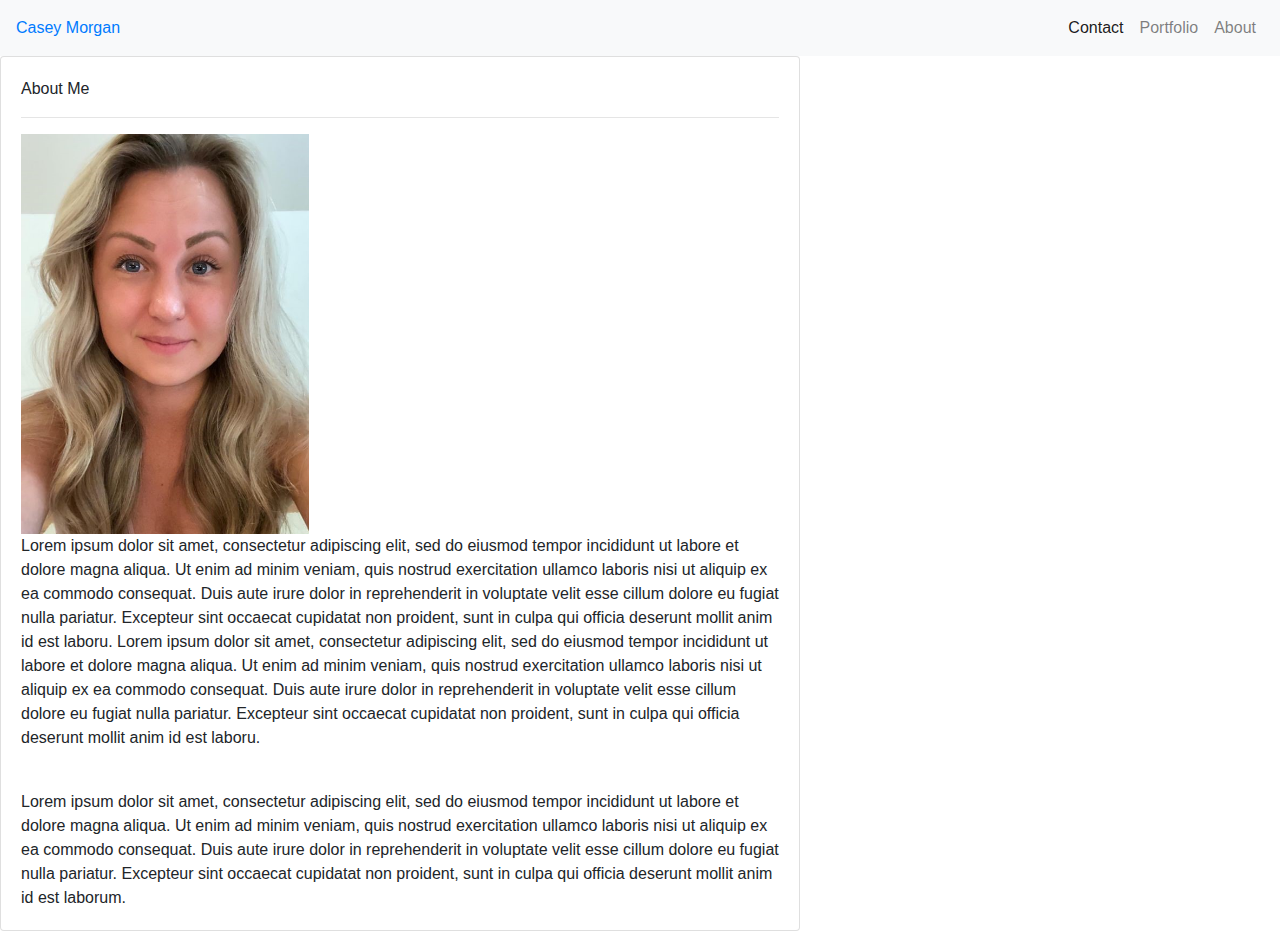
==== index.html @ 5010391e "add all files and folders" ====
<!doctype html>
<html lang="en">
  <head>
    <meta charset="utf-8">
    <meta name="viewport" content="width=device-width, initial-scale=1.0">

    <link rel="stylesheet" href="https://stackpath.bootstrapcdn.com/bootstrap/4.5.2/css/bootstrap.min.css" integrity="sha384-JcKb8q3iqJ61gNV9KGb8thSsNjpSL0n8PARn9HuZOnIxN0hoP+VmmDGMN5t9UJ0Z" crossorigin="anonymous">
    <link rel="stylesheet" href="./assets/index-style.css">

    <title>About Me Page</title>
  </head>
  <body>
    <nav class="navbar navbar-expand-lg navbar-light bg-light">
      <a class="navbar-light" href="#">Casey Morgan</a>
      <button class="navbar-toggler" type="button" data-toggle="collapse" data-target="#navbarNavAltMarkup" aria-controls="navbarNavAltMarkup" aria-expanded="false" aria-label="Toggle navigation">
        <span class="navbar-toggler-icon"></span>
      </button>
      <div class="collapse navbar-collapse justify-content-end">
        <ul class="navbar-nav">
          <a class="nav-item nav-link active" href="#./Responsive_Portfolio/contact.html">Contact <span class="sr-only">(current)</span></a>
          <a class="nav-item nav-link" href="#./Responsive_Portfolio/portfolio.html">Portfolio</a>
          <a class="nav-item nav-link" href="#./Responsive_Portfolio/intex.html">About</a>
        </ul>
      </div>
    </nav>

    <div class="card" style="width: 50rem;">
      <div class="card-body">
        <div class="card-title">About Me</div>
        <hr>
        <img id="profile-picture" src="profilePicture.jpg" alt="Profile Picture" style="width:auto; height:400px">
          <p class="card-text">Lorem ipsum dolor sit amet, consectetur adipiscing elit, sed do eiusmod tempor incididunt ut labore et dolore magna aliqua. Ut enim ad minim veniam, quis nostrud exercitation ullamco laboris nisi ut aliquip ex ea commodo consequat. Duis aute irure dolor in reprehenderit in voluptate velit esse cillum dolore eu fugiat nulla pariatur. Excepteur sint occaecat cupidatat non proident, sunt in culpa qui officia deserunt mollit anim id est laboru. Lorem ipsum dolor sit amet, consectetur adipiscing elit, sed do eiusmod tempor incididunt ut labore et dolore magna aliqua. Ut enim ad minim veniam, quis nostrud exercitation ullamco laboris nisi ut aliquip ex ea commodo consequat. Duis aute irure dolor in reprehenderit in voluptate velit esse cillum dolore eu fugiat nulla pariatur. Excepteur sint occaecat cupidatat non proident, sunt in culpa qui officia deserunt mollit anim id est laboru.</p>
            <br>
            <p class="card-text">Lorem ipsum dolor sit amet, consectetur adipiscing elit, sed do eiusmod tempor incididunt ut labore et dolore magna aliqua. Ut enim ad minim veniam, quis nostrud exercitation ullamco laboris nisi ut aliquip ex ea commodo consequat. Duis aute irure dolor in reprehenderit in voluptate velit esse cillum dolore eu fugiat nulla pariatur. Excepteur sint occaecat cupidatat non proident, sunt in culpa qui officia deserunt mollit anim id est laborum.</p>


      </div>
    </div>

    <script src="https://code.jquery.com/jquery-3.5.1.slim.min.js" integrity="sha384-DfXdz2htPH0lsSSs5nCTpuj/zy4C+OGpamoFVy38MVBnE+IbbVYUew+OrCXaRkfj" crossorigin="anonymous"></script>
    <script src="https://cdn.jsdelivr.net/npm/popper.js@1.16.1/dist/umd/popper.min.js" integrity="sha384-9/reFTGAW83EW2RDu2S0VKaIzap3H66lZH81PoYlFhbGU+6BZp6G7niu735Sk7lN" crossorigin="anonymous"></script>
    <script src="https://stackpath.bootstrapcdn.com/bootstrap/4.5.2/js/bootstrap.min.js" integrity="sha384-B4gt1jrGC7Jh4AgTPSdUtOBvfO8shuf57BaghqFfPlYxofvL8/KUEfYiJOMMV+rV" crossorigin="anonymous"></script>
  </body>

</html>
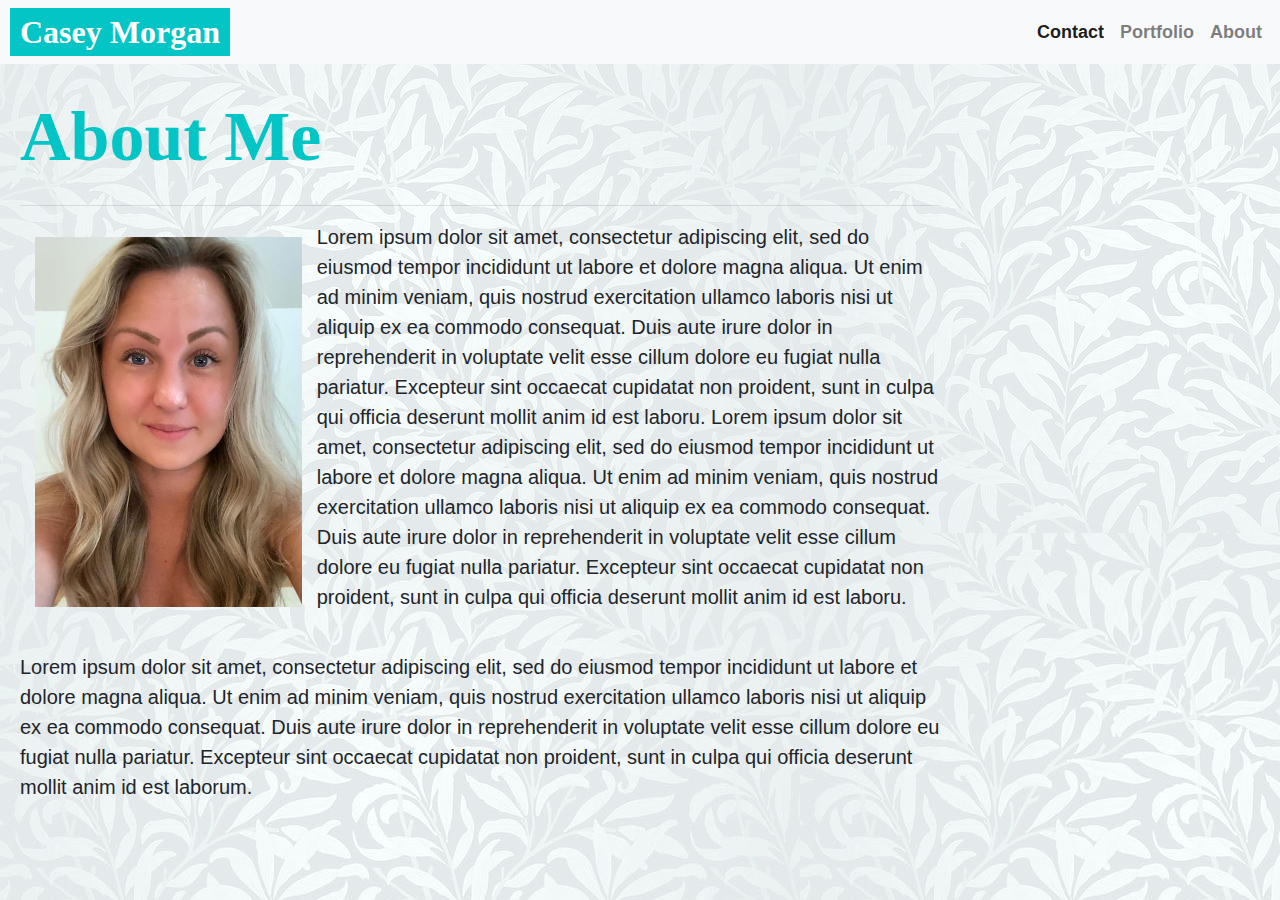
==== commit 3b04de78: "update files" ====
--- a/index.html
+++ b/index.html
@@ -5,7 +5,7 @@
     <meta name="viewport" content="width=device-width, initial-scale=1.0">
 
     <link rel="stylesheet" href="https://stackpath.bootstrapcdn.com/bootstrap/4.5.2/css/bootstrap.min.css" integrity="sha384-JcKb8q3iqJ61gNV9KGb8thSsNjpSL0n8PARn9HuZOnIxN0hoP+VmmDGMN5t9UJ0Z" crossorigin="anonymous">
-    <link rel="stylesheet" href="./assets/index-style.css">
+    <link rel="stylesheet" href="./Assets/index-style.css">
 
     <title>About Me Page</title>
   </head>
@@ -17,23 +17,25 @@
       </button>
       <div class="collapse navbar-collapse justify-content-end">
         <ul class="navbar-nav">
-          <a class="nav-item nav-link active" href="#./Responsive_Portfolio/contact.html">Contact <span class="sr-only">(current)</span></a>
-          <a class="nav-item nav-link" href="#./Responsive_Portfolio/portfolio.html">Portfolio</a>
-          <a class="nav-item nav-link" href="#./Responsive_Portfolio/intex.html">About</a>
+          <a class="nav-item nav-link active" href="contact.html">Contact <span class="sr-only">(current)</span></a>
+          <a class="nav-item nav-link" href="portfolio.html">Portfolio</a>
+          <a class="nav-item nav-link" href="index.html">About</a>
         </ul>
       </div>
     </nav>
-
-    <div class="card" style="width: 50rem;">
-      <div class="card-body">
-        <div class="card-title">About Me</div>
-        <hr>
-        <img id="profile-picture" src="profilePicture.jpg" alt="Profile Picture" style="width:auto; height:400px">
-          <p class="card-text">Lorem ipsum dolor sit amet, consectetur adipiscing elit, sed do eiusmod tempor incididunt ut labore et dolore magna aliqua. Ut enim ad minim veniam, quis nostrud exercitation ullamco laboris nisi ut aliquip ex ea commodo consequat. Duis aute irure dolor in reprehenderit in voluptate velit esse cillum dolore eu fugiat nulla pariatur. Excepteur sint occaecat cupidatat non proident, sunt in culpa qui officia deserunt mollit anim id est laboru. Lorem ipsum dolor sit amet, consectetur adipiscing elit, sed do eiusmod tempor incididunt ut labore et dolore magna aliqua. Ut enim ad minim veniam, quis nostrud exercitation ullamco laboris nisi ut aliquip ex ea commodo consequat. Duis aute irure dolor in reprehenderit in voluptate velit esse cillum dolore eu fugiat nulla pariatur. Excepteur sint occaecat cupidatat non proident, sunt in culpa qui officia deserunt mollit anim id est laboru.</p>
-            <br>
-            <p class="card-text">Lorem ipsum dolor sit amet, consectetur adipiscing elit, sed do eiusmod tempor incididunt ut labore et dolore magna aliqua. Ut enim ad minim veniam, quis nostrud exercitation ullamco laboris nisi ut aliquip ex ea commodo consequat. Duis aute irure dolor in reprehenderit in voluptate velit esse cillum dolore eu fugiat nulla pariatur. Excepteur sint occaecat cupidatat non proident, sunt in culpa qui officia deserunt mollit anim id est laborum.</p>
-
-
+     
+    <div class="container"></div>
+      <div class="row-cols-1">
+        <div class="card-col-sm|md|lg-8" 
+          <div class= "card" style="width: 60rem">
+              <div class="card-body">
+                <div class="card-title">About Me</div>
+                <hr>
+                <img id="profile-picture" src="profilePicture.jpg" alt="Profile Picture" style="width:auto; height:400px">
+                  <p class="card-text">Lorem ipsum dolor sit amet, consectetur adipiscing elit, sed do eiusmod tempor incididunt ut labore et dolore magna aliqua. Ut enim ad minim veniam, quis nostrud exercitation ullamco laboris nisi ut aliquip ex ea commodo consequat. Duis aute irure dolor in reprehenderit in voluptate velit esse cillum dolore eu fugiat nulla pariatur. Excepteur sint occaecat cupidatat non proident, sunt in culpa qui officia deserunt mollit anim id est laboru. Lorem ipsum dolor sit amet, consectetur adipiscing elit, sed do eiusmod tempor incididunt ut labore et dolore magna aliqua. Ut enim ad minim veniam, quis nostrud exercitation ullamco laboris nisi ut aliquip ex ea commodo consequat. Duis aute irure dolor in reprehenderit in voluptate velit esse cillum dolore eu fugiat nulla pariatur. Excepteur sint occaecat cupidatat non proident, sunt in culpa qui officia deserunt mollit anim id est laboru.</p>
+                    <br>
+                    <p class="card-text">Lorem ipsum dolor sit amet, consectetur adipiscing elit, sed do eiusmod tempor incididunt ut labore et dolore magna aliqua. Ut enim ad minim veniam, quis nostrud exercitation ullamco laboris nisi ut aliquip ex ea commodo consequat. Duis aute irure dolor in reprehenderit in voluptate velit esse cillum dolore eu fugiat nulla pariatur. Excepteur sint occaecat cupidatat non proident, sunt in culpa qui officia deserunt mollit anim id est laborum.</p>
+          </div>
       </div>
     </div>
 
--- a/Assets/index-style.css
+++ b/Assets/index-style.css
@@ -0,0 +1,46 @@
+.navbar-light{ 
+    background-color: rgb(4, 197, 197);
+    font-family: 'Times New Roman', Times, serif;
+    font-weight: bold;
+    color: white;
+    font-size: xx-large;  
+    padding-left: 10px;
+    padding-right: 10px;
+    
+}
+
+.navbar-nav{
+    font-family: Arial, Helvetica, sans-serif;
+    font-size: large;
+}
+
+body{
+    background-image: url("./Images/grayLeaf.jpg");
+}
+
+.card-title{
+    color: rgb(4, 197, 197);
+    font-family: 'Times New Roman', Times, serif;
+    font-weight:bold;
+    font-size:70px;    
+}
+
+.card{
+    margin-left: 40px;
+    margin-top: 60px;
+    background-color: darkgray;
+} 
+.card-text {
+    font-size: 20px;
+}
+
+#profile-picture{
+    float: left;
+    padding: 15px;
+    
+}
+/* I understand the below @media css isn't finished, still confused on this... */
+@media (min-width: 400px){}
+@media (min-width: 768px){}
+@media (min-width: 992px){}
+
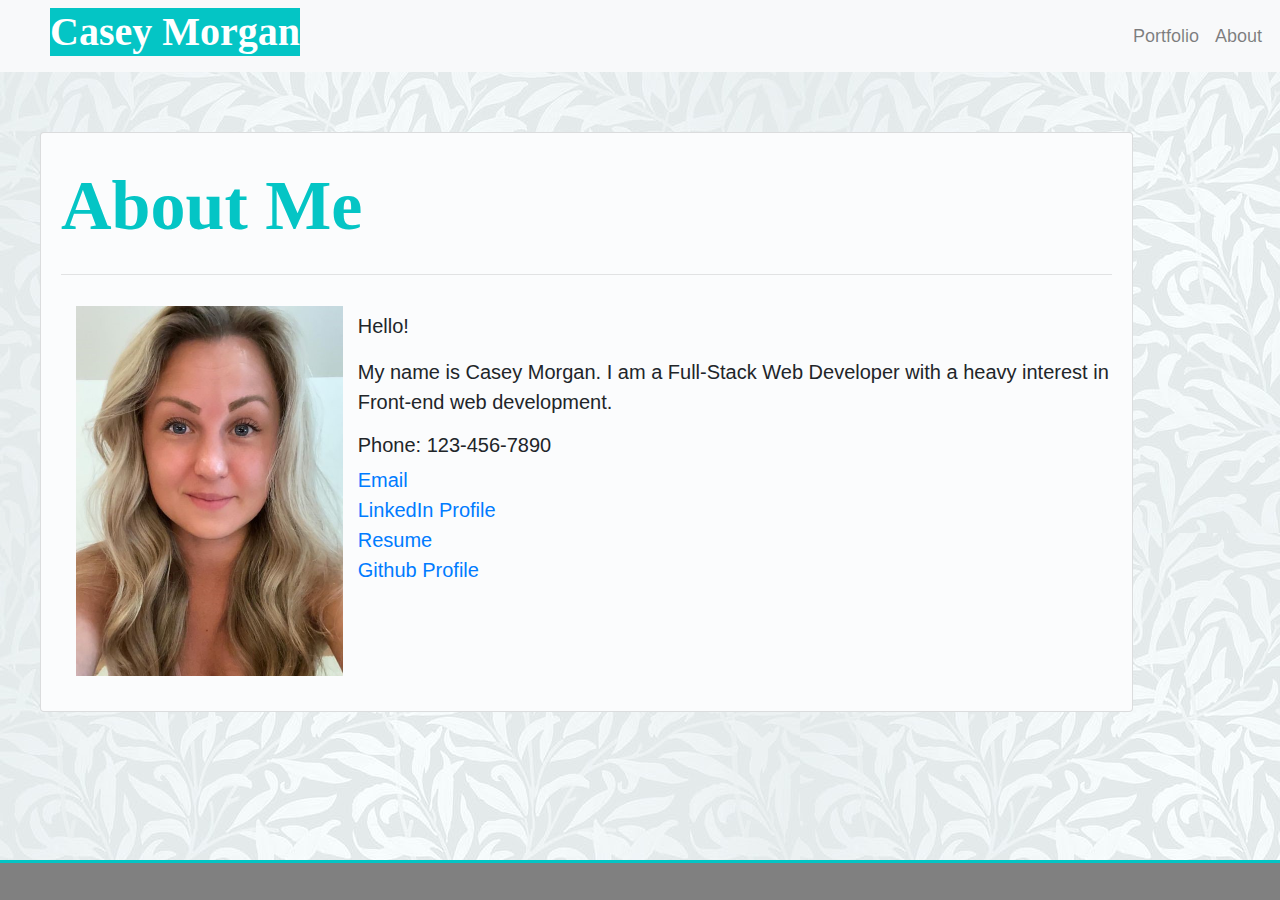
==== commit 79f4b4ed: "update" ====
--- a/index.html
+++ b/index.html
@@ -3,45 +3,67 @@
   <head>
     <meta charset="utf-8">
     <meta name="viewport" content="width=device-width, initial-scale=1.0">
-
     <link rel="stylesheet" href="https://stackpath.bootstrapcdn.com/bootstrap/4.5.2/css/bootstrap.min.css" integrity="sha384-JcKb8q3iqJ61gNV9KGb8thSsNjpSL0n8PARn9HuZOnIxN0hoP+VmmDGMN5t9UJ0Z" crossorigin="anonymous">
     <link rel="stylesheet" href="./Assets/index-style.css">
-
     <title>About Me Page</title>
   </head>
-  <body>
+
+  <header>
     <nav class="navbar navbar-expand-lg navbar-light bg-light">
-      <a class="navbar-light" href="#">Casey Morgan</a>
+      <div class="navbar-light">
+        <h1>Casey Morgan</h1>
+      </div>
       <button class="navbar-toggler" type="button" data-toggle="collapse" data-target="#navbarNavAltMarkup" aria-controls="navbarNavAltMarkup" aria-expanded="false" aria-label="Toggle navigation">
         <span class="navbar-toggler-icon"></span>
       </button>
       <div class="collapse navbar-collapse justify-content-end">
         <ul class="navbar-nav">
-          <a class="nav-item nav-link active" href="contact.html">Contact <span class="sr-only">(current)</span></a>
           <a class="nav-item nav-link" href="portfolio.html">Portfolio</a>
           <a class="nav-item nav-link" href="index.html">About</a>
         </ul>
       </div>
     </nav>
-     
-    <div class="container"></div>
-      <div class="row-cols-1">
-        <div class="card-col-sm|md|lg-8" 
+  </header>
+
+  <body>
+    <div class="container">
+      <div class="row">
+        <div class="card-col-sm">
           <div class= "card" style="width: 60rem">
               <div class="card-body">
                 <div class="card-title">About Me</div>
                 <hr>
-                <img id="profile-picture" src="profilePicture.jpg" alt="Profile Picture" style="width:auto; height:400px">
-                  <p class="card-text">Lorem ipsum dolor sit amet, consectetur adipiscing elit, sed do eiusmod tempor incididunt ut labore et dolore magna aliqua. Ut enim ad minim veniam, quis nostrud exercitation ullamco laboris nisi ut aliquip ex ea commodo consequat. Duis aute irure dolor in reprehenderit in voluptate velit esse cillum dolore eu fugiat nulla pariatur. Excepteur sint occaecat cupidatat non proident, sunt in culpa qui officia deserunt mollit anim id est laboru. Lorem ipsum dolor sit amet, consectetur adipiscing elit, sed do eiusmod tempor incididunt ut labore et dolore magna aliqua. Ut enim ad minim veniam, quis nostrud exercitation ullamco laboris nisi ut aliquip ex ea commodo consequat. Duis aute irure dolor in reprehenderit in voluptate velit esse cillum dolore eu fugiat nulla pariatur. Excepteur sint occaecat cupidatat non proident, sunt in culpa qui officia deserunt mollit anim id est laboru.</p>
-                    <br>
-                    <p class="card-text">Lorem ipsum dolor sit amet, consectetur adipiscing elit, sed do eiusmod tempor incididunt ut labore et dolore magna aliqua. Ut enim ad minim veniam, quis nostrud exercitation ullamco laboris nisi ut aliquip ex ea commodo consequat. Duis aute irure dolor in reprehenderit in voluptate velit esse cillum dolore eu fugiat nulla pariatur. Excepteur sint occaecat cupidatat non proident, sunt in culpa qui officia deserunt mollit anim id est laborum.</p>
-          </div>
+                <img id="profile-picture" src="./Assets/Images/profilePicture.jpg" alt="Profile Picture" style="width:auto; height:400px"></img>
+                  <div class="card-text">
+                    <p>Hello!</p> 
+                    <p>My name is Casey Morgan. I am a Full-Stack Web Developer with a heavy interest in Front-end web development.</p>
+                    <li>
+                      <h5> Phone: 123-456-7890</h5>
+                    </li>
+                    <li>
+                      <a href= "mailto:caseyjeanmorgan@gmail.com" target="_blank">Email</a>
+                    </li>
+                    <li>
+                      <a href= "https://www.linkedin.com/in/casey-morgan-78878249?lipi=urn%3Ali%3Apage%3Ad_flagship3_profile_view_base_contact_details%3BIo8BE6OlS7WVtWjoLJDs%2BQ%3D%3D" target="_blank">LinkedIn Profile</a>
+                    </li>
+                    <li>
+                      <a href= "./Assets/Resume.pdf" target="_blank">Resume</a>
+                    </li>
+                    <li>
+                      <a href= "https://github.com/cc22389" target="_blank">Github Profile</a>
+                    </li>
+                  </div>
+              </div>
+            </div>
+        </div>
       </div>
     </div>
+    <footer></footer>
 
     <script src="https://code.jquery.com/jquery-3.5.1.slim.min.js" integrity="sha384-DfXdz2htPH0lsSSs5nCTpuj/zy4C+OGpamoFVy38MVBnE+IbbVYUew+OrCXaRkfj" crossorigin="anonymous"></script>
     <script src="https://cdn.jsdelivr.net/npm/popper.js@1.16.1/dist/umd/popper.min.js" integrity="sha384-9/reFTGAW83EW2RDu2S0VKaIzap3H66lZH81PoYlFhbGU+6BZp6G7niu735Sk7lN" crossorigin="anonymous"></script>
     <script src="https://stackpath.bootstrapcdn.com/bootstrap/4.5.2/js/bootstrap.min.js" integrity="sha384-B4gt1jrGC7Jh4AgTPSdUtOBvfO8shuf57BaghqFfPlYxofvL8/KUEfYiJOMMV+rV" crossorigin="anonymous"></script>
+ 
   </body>
 
 </html>
--- a/Assets/index-style.css
+++ b/Assets/index-style.css
@@ -1,12 +1,19 @@
+html{
+    position: relative;
+    min-height: 100%;
+}
 .navbar-light{ 
+    padding-left: 10px;
+    padding-right: 10px;
+}
+
+h1{
     background-color: rgb(4, 197, 197);
     font-family: 'Times New Roman', Times, serif;
     font-weight: bold;
     color: white;
-    font-size: xx-large;  
-    padding-left: 10px;
-    padding-right: 10px;
-    
+    font-size: 40px;
+    margin-left: 30px;
 }
 
 .navbar-nav{
@@ -16,6 +23,11 @@
 
 body{
     background-image: url("./Images/grayLeaf.jpg");
+    margin-bottom: 60px;
+}
+
+.container {
+    float: left;
 }
 
 .card-title{
@@ -28,19 +40,80 @@
 .card{
     margin-left: 40px;
     margin-top: 60px;
-    background-color: darkgray;
+    background-color: rgb(251, 252, 253);
 } 
 .card-text {
     font-size: 20px;
+    padding-top: 20px;
 }
 
 #profile-picture{
     float: left;
     padding: 15px;
+    width: 100%
     
 }
-/* I understand the below @media css isn't finished, still confused on this... */
-@media (min-width: 400px){}
-@media (min-width: 768px){}
-@media (min-width: 992px){}
 
+li {
+    list-style-type: none;
+}
+
+@media only screen and (min-width: 300px){
+    body {
+        float: left;
+        height: auto;
+        width: 100% !important;
+    }
+    .card {
+        height: auto;
+        Width: 100% !important;
+    }
+    .card-text{
+        height: auto;
+        width: 100% !important;
+    }
+    li {
+        height: 100%;
+        width: auto;
+    }
+    .container {
+        height: auto;
+        width: 100% !important;
+    }
+    #profile-picture {
+        height: 100% ;
+        width: auto;
+    }
+}
+@media only screen and (min-width: 768px){
+    body {
+        float: left;
+        height: auto;
+        width: 100% !important;
+    }
+    .card {
+        height: auto;
+        Width: 100% !important;
+    }
+}
+@media only screen and (min-width: 992px){
+    body {
+        float: left;
+        height: auto;
+        width: 100% !important;
+    }
+    .card {
+        height: auto;
+        Width: 100% !important;
+    }
+}
+
+footer {
+    height: 40px;
+    background-color: gray;
+    border-top: solid;
+    border-top-color: rgb(4, 197, 197);
+    position: absolute;
+    bottom: 0;
+    width: 100%;
+}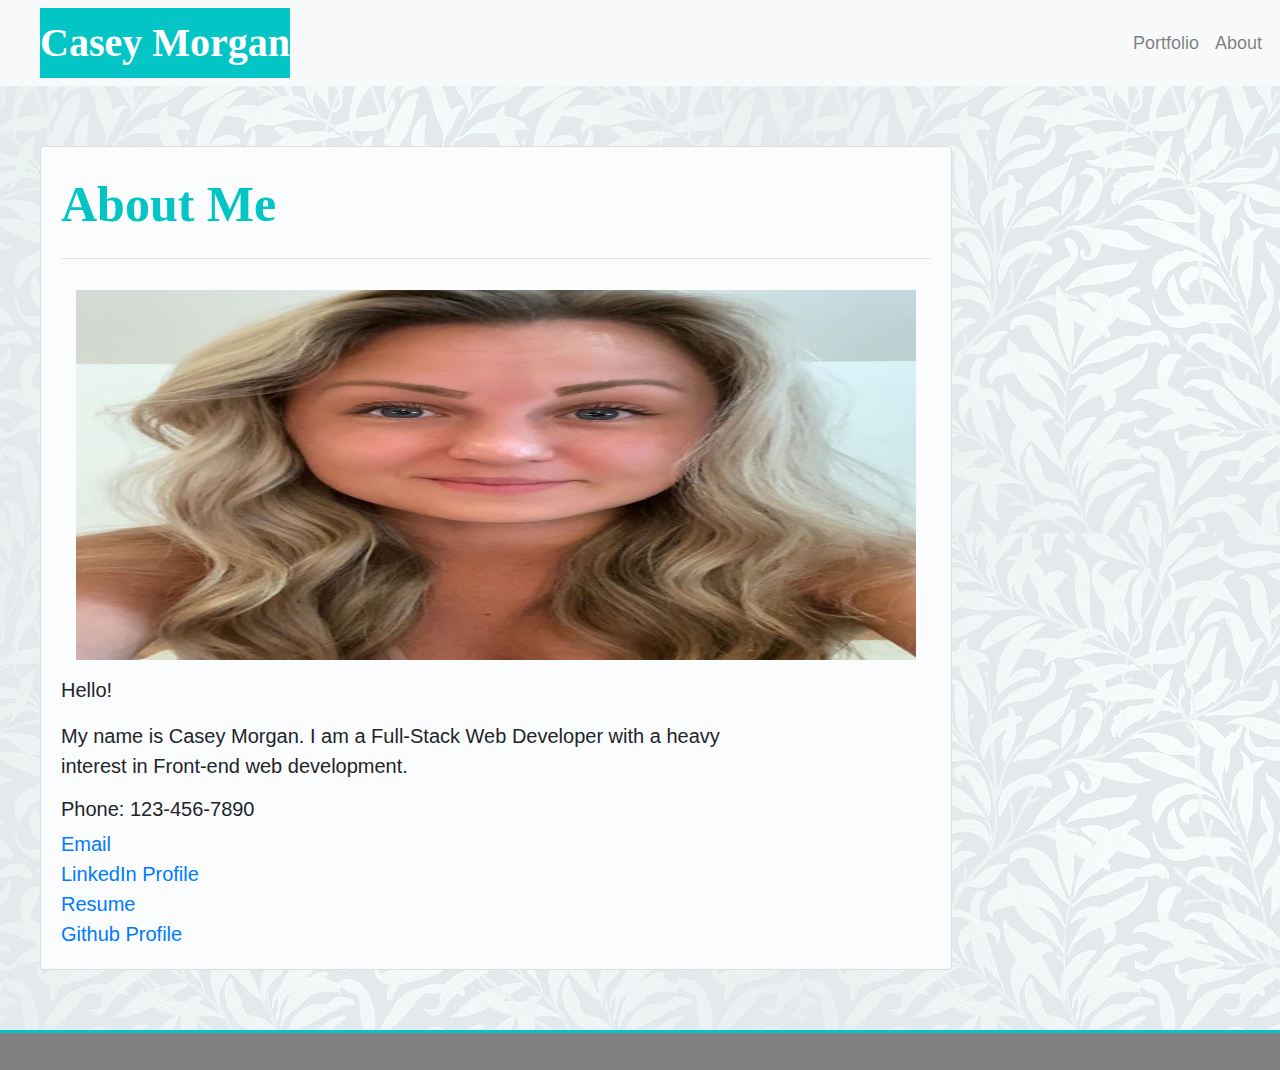
==== commit 04b29998: "update" ====
--- a/index.html
+++ b/index.html
@@ -2,34 +2,39 @@
 <html lang="en">
   <head>
     <meta charset="utf-8">
-    <meta name="viewport" content="width=device-width, initial-scale=1.0">
+    <meta name="viewport" content="width=device-width, initial-scale=1">
     <link rel="stylesheet" href="https://stackpath.bootstrapcdn.com/bootstrap/4.5.2/css/bootstrap.min.css" integrity="sha384-JcKb8q3iqJ61gNV9KGb8thSsNjpSL0n8PARn9HuZOnIxN0hoP+VmmDGMN5t9UJ0Z" crossorigin="anonymous">
+    <script src="https://code.jquery.com/jquery-3.5.1.slim.min.js" integrity="sha384-DfXdz2htPH0lsSSs5nCTpuj/zy4C+OGpamoFVy38MVBnE+IbbVYUew+OrCXaRkfj" crossorigin="anonymous"></script>
+<script src="https://cdn.jsdelivr.net/npm/popper.js@1.16.1/dist/umd/popper.min.js" integrity="sha384-9/reFTGAW83EW2RDu2S0VKaIzap3H66lZH81PoYlFhbGU+6BZp6G7niu735Sk7lN" crossorigin="anonymous"></script>
+<script src="https://stackpath.bootstrapcdn.com/bootstrap/4.5.2/js/bootstrap.min.js" integrity="sha384-B4gt1jrGC7Jh4AgTPSdUtOBvfO8shuf57BaghqFfPlYxofvL8/KUEfYiJOMMV+rV" crossorigin="anonymous"></script>
     <link rel="stylesheet" href="./Assets/index-style.css">
-    <title>About Me Page</title>
+    <title>About Me</title>
   </head>
 
   <header>
     <nav class="navbar navbar-expand-lg navbar-light bg-light">
-      <div class="navbar-light">
-        <h1>Casey Morgan</h1>
-      </div>
-      <button class="navbar-toggler" type="button" data-toggle="collapse" data-target="#navbarNavAltMarkup" aria-controls="navbarNavAltMarkup" aria-expanded="false" aria-label="Toggle navigation">
+      <a class="navbar-brand">Casey Morgan</a>
+      <button class="navbar-toggler" type="button" data-toggle="collapse" data-target="#navbarNav" aria-controls="navbarNav" aria-expanded="false" aria-label="Toggle navigation">
         <span class="navbar-toggler-icon"></span>
       </button>
-      <div class="collapse navbar-collapse justify-content-end">
+      <div class="collapse navbar-collapse justify-content-end" id="navbarNav">
         <ul class="navbar-nav">
-          <a class="nav-item nav-link" href="portfolio.html">Portfolio</a>
-          <a class="nav-item nav-link" href="index.html">About</a>
+          <li class="nav-item">
+            <a class="nav-link" href="portfolio.html">Portfolio</a>
+          </li>
+          <li class="nav-item">
+            <a class="nav-link" href="index.html">About</a>
+          </li>
         </ul>
       </div>
-    </nav>
-  </header>
+    </nav>    
+</header>
 
   <body>
     <div class="container">
       <div class="row">
-        <div class="card-col-sm">
-          <div class= "card" style="width: 60rem">
+        <!-- <div class="card-col"> -->
+          <div class= "card">
               <div class="card-body">
                 <div class="card-title">About Me</div>
                 <hr>
@@ -55,7 +60,7 @@
                   </div>
               </div>
             </div>
-        </div>
+        <!-- </div> -->
       </div>
     </div>
     <footer></footer>
@@ -66,4 +71,4 @@
  
   </body>
 
-</html>
+</html>--- a/Assets/index-style.css
+++ b/Assets/index-style.css
@@ -2,18 +2,18 @@
     position: relative;
     min-height: 100%;
 }
+
+.navbar-brand {
+    background-color: rgb(4, 197, 197) !important;
+    font-family: 'Times New Roman', Times, serif;
+    font-weight: bold;
+    color: white !important;
+    font-size: 40px;
+    margin-left: 30px;
+}
 .navbar-light{ 
     padding-left: 10px;
     padding-right: 10px;
-}
-
-h1{
-    background-color: rgb(4, 197, 197);
-    font-family: 'Times New Roman', Times, serif;
-    font-weight: bold;
-    color: white;
-    font-size: 40px;
-    margin-left: 30px;
 }
 
 .navbar-nav{
@@ -34,14 +34,24 @@
     color: rgb(4, 197, 197);
     font-family: 'Times New Roman', Times, serif;
     font-weight:bold;
-    font-size:70px;    
+    font-size:60px;    
 }
 
 .card{
     margin-left: 40px;
     margin-top: 60px;
+    margin-bottom: 100px;
+    margin-right: 40px;
     background-color: rgb(251, 252, 253);
+    height: auto;
+    width: 100%;
 } 
+
+.card-body{
+    height: auto;
+    width: 100%;
+}
+
 .card-text {
     font-size: 20px;
     padding-top: 20px;
@@ -50,7 +60,7 @@
 #profile-picture{
     float: left;
     padding: 15px;
-    width: 100%
+    width: 100%;
     
 }
 
@@ -60,17 +70,19 @@
 
 @media only screen and (min-width: 300px){
     body {
-        float: left;
         height: auto;
         width: 100% !important;
     }
     .card {
         height: auto;
-        Width: 100% !important;
+        width: 80% !important;
+    }
+    .card-title {
+        font-size: 50px;
     }
     .card-text{
         height: auto;
-        width: 100% !important;
+        width: 80% !important;
     }
     li {
         height: 100%;
@@ -81,30 +93,30 @@
         width: 100% !important;
     }
     #profile-picture {
-        height: 100% ;
-        width: auto;
+        height: auto ;
+        width:  100% !important;
     }
+
+    
 }
 @media only screen and (min-width: 768px){
     body {
-        float: left;
         height: auto;
         width: 100% !important;
     }
     .card {
         height: auto;
-        Width: 100% !important;
+        Width: 80% !important;
     }
 }
 @media only screen and (min-width: 992px){
     body {
-        float: left;
         height: auto;
         width: 100% !important;
     }
     .card {
         height: auto;
-        Width: 100% !important;
+        Width: 80% !important;
     }
 }
 
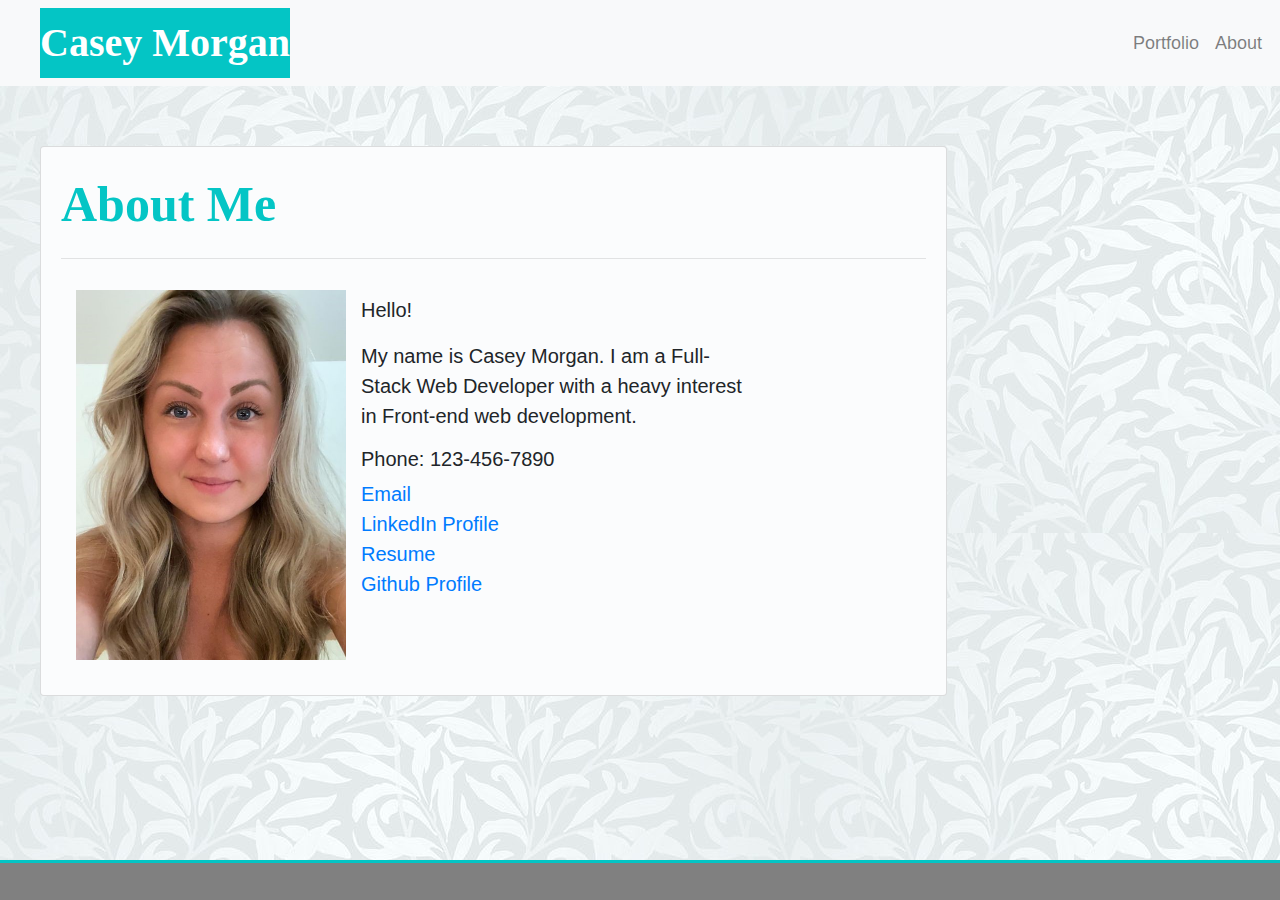
==== commit 989f9049: "update" ====
--- a/index.html
+++ b/index.html
@@ -33,7 +33,7 @@
   <body>
     <div class="container">
       <div class="row">
-        <!-- <div class="card-col"> -->
+        <div class="card-col">
           <div class= "card">
               <div class="card-body">
                 <div class="card-title">About Me</div>
@@ -60,7 +60,7 @@
                   </div>
               </div>
             </div>
-        <!-- </div> -->
+        </div>
       </div>
     </div>
     <footer></footer>
--- a/Assets/index-style.css
+++ b/Assets/index-style.css
@@ -95,6 +95,7 @@
     #profile-picture {
         height: auto ;
         width:  100% !important;
+        max-width: 300px;
     }
 
     
